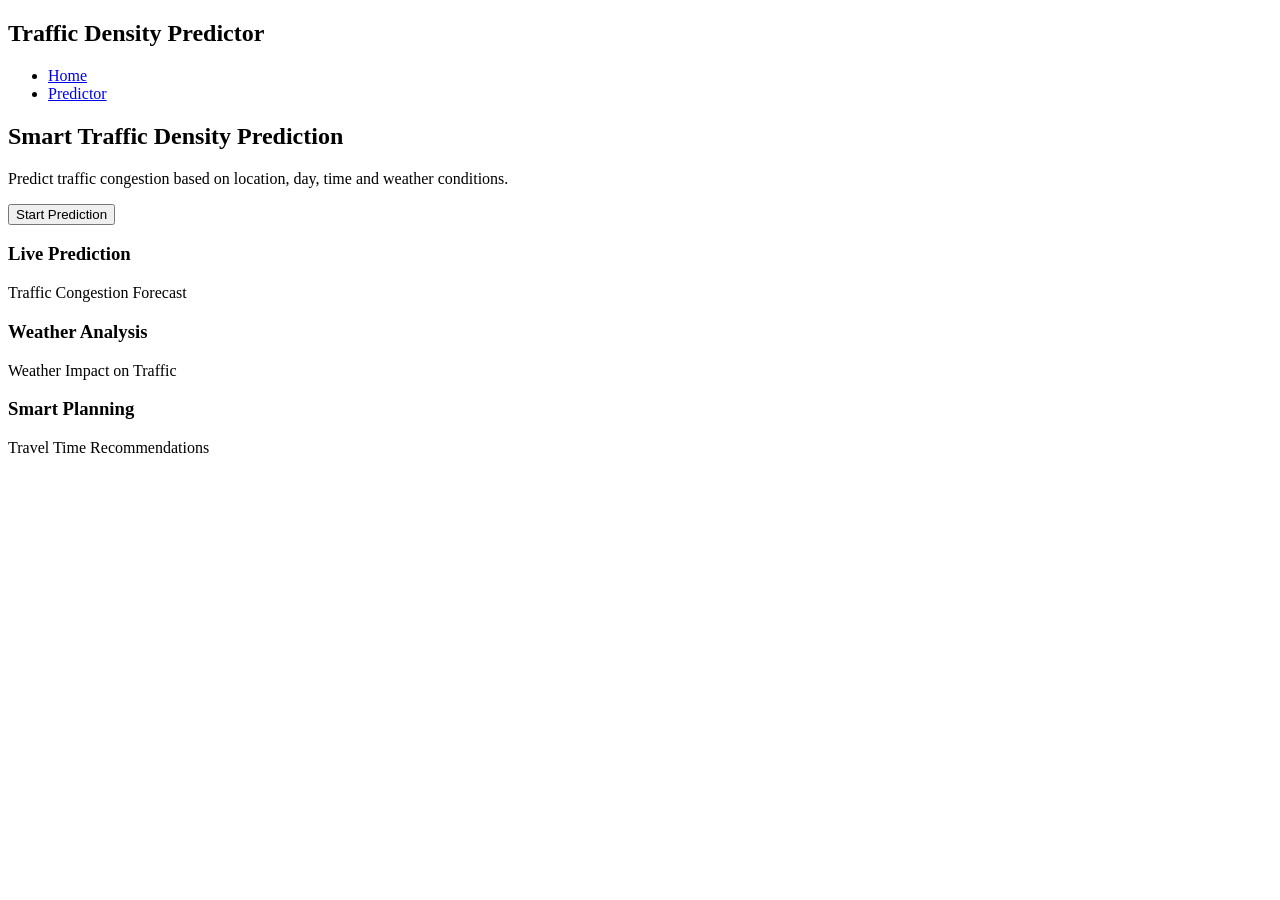
==== index.html @ 7813656c "Create index.html" ====
<!DOCTYPE html>
<html>
<head>
<meta charset="UTF-8">
<meta name="viewport" content="width=device-width, initial-scale=1.0">
<title>Traffic Density Predictor</title>
<link rel="stylesheet" href="index.css">
</head>

<body>

<nav>
<h2>Traffic Density Predictor</h2>

<ul>
<li><a href="index.html">Home</a></li>
<li><a href="predictor.html">Predictor</a></li>
</ul>
</nav>

<section class="hero">
<h1>Smart Traffic Density Prediction</h1>

<p>
Predict traffic congestion based on location,
day, time and weather conditions.
</p>

<a href="predictor.html">
<button>Start Prediction</button>
</a>
</section>

<section class="cards">

<div class="card">
<h3>Live Prediction</h3>
<p>Traffic Congestion Forecast</p>
</div>

<div class="card">
<h3>Weather Analysis</h3>
<p>Weather Impact on Traffic</p>
</div>

<div class="card">
<h3>Smart Planning</h3>
<p>Travel Time Recommendations</p>
</div>

</section>

</body>
</html>
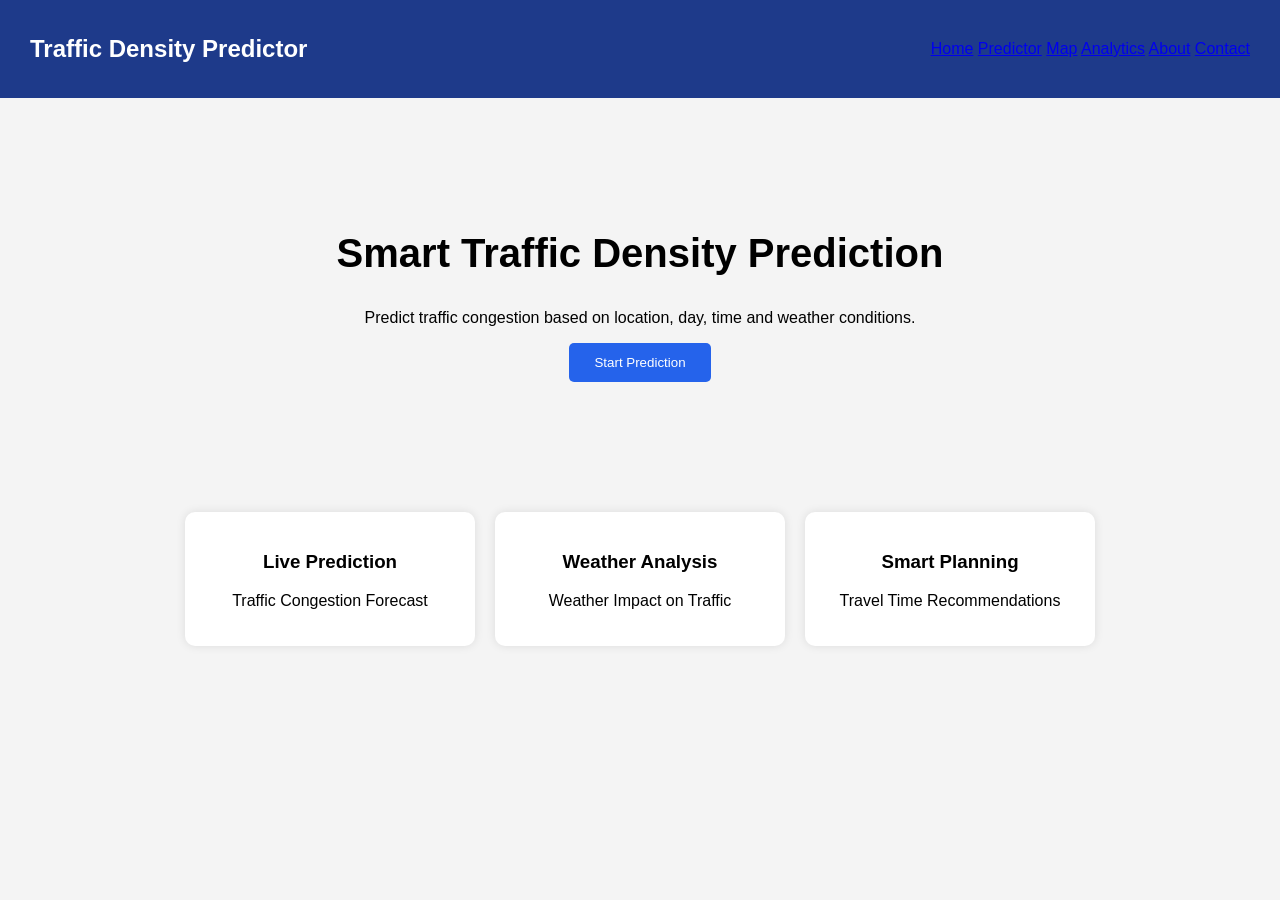
==== commit b5e13320: "Update index.html" ====
--- a/index.html
+++ b/index.html
@@ -12,10 +12,14 @@
 <nav>
 <h2>Traffic Density Predictor</h2>
 
-<ul>
-<li><a href="index.html">Home</a></li>
-<li><a href="predictor.html">Predictor</a></li>
-</ul>
+<div>
+<a href="index.html">Home</a>
+<a href="predictor.html">Predictor</a>
+<a href="map.html">Map</a>
+<a href="analytics.html">Analytics</a>
+<a href="about.html">About</a>
+<a href="contact.html">Contact</a>
+</div>
 </nav>
 
 <section class="hero">
--- a/index.css
+++ b/index.css
@@ -0,0 +1,63 @@
+body{
+margin:0;
+font-family:Arial,sans-serif;
+background:#f4f4f4;
+}
+
+nav{
+display:flex;
+justify-content:space-between;
+align-items:center;
+padding:15px 30px;
+background:#1e3a8a;
+color:white;
+}
+
+nav ul{
+display:flex;
+list-style:none;
+}
+
+nav ul li{
+margin-left:20px;
+}
+
+nav ul li a{
+color:white;
+text-decoration:none;
+}
+
+.hero{
+text-align:center;
+padding:100px 20px;
+}
+
+.hero h1{
+font-size:40px;
+}
+
+.hero button{
+padding:12px 25px;
+border:none;
+background:#2563eb;
+color:white;
+border-radius:5px;
+cursor:pointer;
+}
+
+.cards{
+display:flex;
+justify-content:center;
+gap:20px;
+flex-wrap:wrap;
+padding:30px;
+}
+
+.card{
+background:white;
+padding:20px;
+width:250px;
+text-align:center;
+border-radius:10px;
+box-shadow:0 0 10px rgba(0,0,0,0.1);
+}
